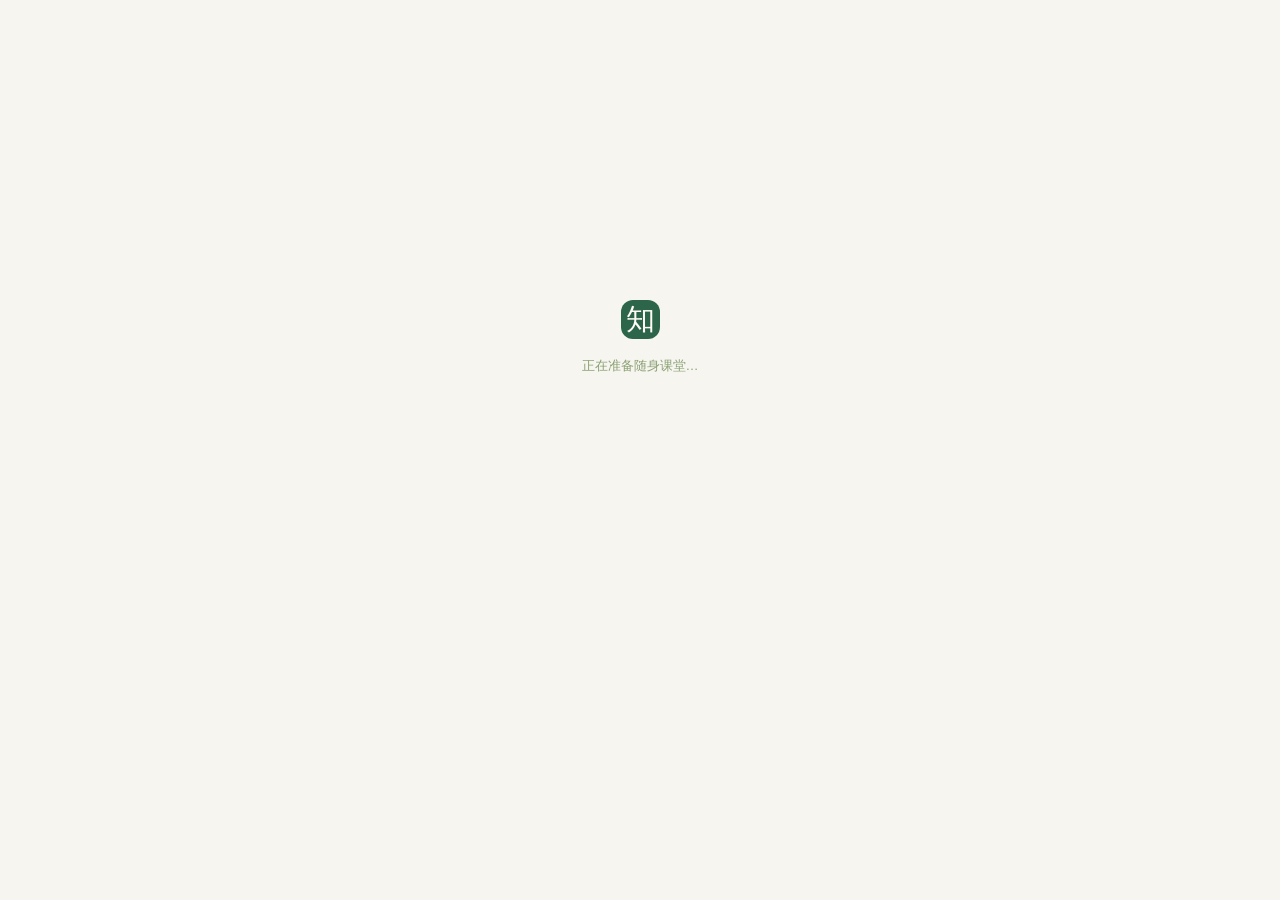
==== web/mobile/index.html @ a14b66e3 "Build portable multi-subject learning loop and offline mobile app" ====
<!doctype html>
<html lang="zh-CN">
<head>
  <meta charset="utf-8">
  <meta name="viewport" content="width=device-width,initial-scale=1,viewport-fit=cover">
  <meta name="theme-color" content="#2d654b">
  <meta name="apple-mobile-web-app-capable" content="yes">
  <meta name="apple-mobile-web-app-status-bar-style" content="default">
  <meta name="description" content="知行：在手机上看懂、动手、应用，再通过主动回忆巩固知识。">
  <link rel="manifest" href="./manifest.webmanifest">
  <link rel="icon" href="./icons/icon.svg" type="image/svg+xml">
  <link rel="apple-touch-icon" href="./icons/icon-192.png">
  <link rel="stylesheet" href="./style.css">
  <link rel="stylesheet" href="./lesson-visuals.css">
  <script src="./learner.js" defer></script>
  <script src="./calendar.js" defer></script>
  <script src="./lesson-visuals.js" defer></script>
  <script src="./app.js" defer></script>
  <title>知行 · 随身学习</title>
</head>
<body>
  <div id="app" aria-busy="true"><main class="boot"><div class="brand-mark">知</div><p>正在准备随身课堂…</p></main></div>
  <div id="toast" role="status" aria-live="polite"></div>
  <noscript>请启用 JavaScript 以使用本机学习记录和复习功能。</noscript>
</body>
</html>
---- web/mobile/style.css ----
@charset "UTF-8";
:root{font-family:-apple-system,BlinkMacSystemFont,"Segoe UI","PingFang SC","Hiragino Sans GB","Microsoft YaHei",sans-serif;color:#2c3c32;background:#f6f5ef;--green:#2d654b;--line:#e0e6d7;--paper:#fffef9;--ink:#2c3c32;--muted:#829178;font-synthesis:none;color-scheme:light}*{box-sizing:border-box}body{margin:0;min-width:300px}button,input,select,textarea{font:inherit}button{cursor:pointer;border:0}a{color:#527b47;text-underline-offset:3px}button,a,input,select,textarea,summary{-webkit-tap-highlight-color:transparent;touch-action:manipulation}button:focus-visible,a:focus-visible,input:focus-visible,select:focus-visible,textarea:focus-visible,summary:focus-visible{outline:3px solid #98b78a;outline-offset:3px}button:disabled{opacity:.45;cursor:not-allowed}h1,h2,h3,h4,p,figure{margin:0}button,a{transition:background .15s}input,select,textarea{max-width:100%}.app-header{max-width:1060px;margin:auto;padding:23px 26px 18px;display:flex;justify-content:space-between;align-items:center;gap:12px}.brand{display:flex;align-items:center;gap:10px;background:transparent;padding:0;text-align:left;color:#2f5540}.brand-mark{height:39px;width:39px;display:grid;place-items:center;border-radius:12px;background:#2d654b;color:#fffef7;font-size:29px;line-height:1;font-weight:300}.brand strong{display:block;font-size:20px;letter-spacing:2px;font-weight:650}.brand small{display:block;font-size:9px;color:#8b9b7c;letter-spacing:1px;margin-top:3px}.connection-pill{padding:6px 9px;border:1px solid #e0e8d5;border-radius:20px;background:#eef3e5;color:#899d73;font-size:9px;white-space:nowrap}.main{max-width:1000px;margin:0 auto;padding:13px 26px 112px;min-height:65vh;min-width:0}.course-main{max-width:1100px}.page-heading{margin:14px 0 24px}.eyebrow{font-size:10px;letter-spacing:1px;color:#8a9c75;margin-bottom:10px}.page-heading h1{font-size:28px;line-height:1.45;font-weight:580;max-width:670px}.page-heading p{font-size:12px;line-height:1.9;color:#8a987b;margin-top:10px}.panel{background:var(--paper);border:1px solid var(--line);border-radius:15px;padding:23px;margin:17px 0;min-width:0}.panel>h2{font-size:18px;line-height:1.65;font-weight:550;margin-bottom:14px}.panel>h3{font-size:15px;line-height:1.7;margin:23px 0 12px;font-weight:550}.button{display:inline-flex;gap:7px;justify-content:center;align-items:center;min-height:40px;padding:10px 15px;background:#e9efdf;color:#526f46;border-radius:9px;font-size:12px;font-weight:550;line-height:1.6;text-decoration:none;max-width:100%}.button.primary{background:#2d654b;color:#fffef8}.button.outline{border:1px solid #d4e0c9;background:transparent;color:#658452}.button.ghost{background:transparent;color:#7d906c;padding:8px 1px}.button.small{font-size:11px;min-height:32px;padding:6px 10px}.action-row{display:flex;flex-wrap:wrap;gap:10px;margin-top:17px}.bottom-nav{position:fixed;left:50%;bottom:0;transform:translateX(-50%);width:100%;max-width:650px;display:grid;grid-template-columns:repeat(4,1fr);padding:8px 10px max(10px,env(safe-area-inset-bottom));border:1px solid #dde5d2;border-bottom:0;background:#f0f4e9ed;backdrop-filter:blur(18px);z-index:20;border-radius:19px 19px 0 0}.bottom-nav button{display:flex;flex-direction:column;align-items:center;gap:4px;background:transparent;color:#8a9a7b;font-size:10px;line-height:1.7;position:relative;border-radius:10px;padding:6px}.bottom-nav button.active{background:#dfead4;color:#416d3b}.nav-glyph{font-size:22px;line-height:1.1;height:24px}.bottom-nav b{position:absolute;right:24%;top:0;background:#477647;color:#fff;padding:0 5px;border-radius:12px;font-size:8px;min-width:15px}.today-stats{display:grid;grid-template-columns:repeat(3,1fr);gap:10px;margin-bottom:20px}.today-stats>div{padding:16px;border:1px solid #e0e7d7;border-radius:12px;background:#fbfcf6}.today-stats span{display:block;color:#8d9b7d;font-size:10px}.today-stats strong{display:block;font-size:28px;font-weight:500;margin-top:8px;color:#577b48}.today-stats small{font-size:9px;margin-left:6px;color:#96a287;font-weight:400}.daily-callout{padding:24px;background:#f1eedc;border:1px solid #e7dfc5;border-radius:15px;margin:18px 0}.daily-callout h2{font-size:21px;font-weight:550;color:#7c7951}.daily-callout p{font-size:12px;line-height:1.9;color:#9c9676;margin:10px 0 17px}.course-hero{padding:28px;background:radial-gradient(ellipse at 100% 0,#dcebd0 0%,#eaf2e0 65%);border:1px solid #d9e5cd;border-radius:17px;margin:18px 0}.subject-label{font-size:10px;line-height:1.7;color:#80996c}.course-hero h2{font-size:25px;line-height:1.55;font-weight:550;margin-top:11px;max-width:720px}.course-hero p{font-size:13px;color:#7c906b;line-height:1.95;margin-top:12px;max-width:650px}.learning-path{display:flex;gap:8px;margin:19px 0}.learning-path span{padding:6px 12px;background:#f7fbf0a8;border:1px solid #dce7cd;color:#93a57f;border-radius:6px;font-size:10px}.learning-path span.done{background:#d6e7c6;color:#557845}.steps{font-size:12px;line-height:2.1;color:#6f825f;padding-left:21px;margin:13px 0}.steps li{padding-left:4px;margin:8px 0;white-space:pre-wrap;overflow-wrap:anywhere}.helper{font-size:10px;color:#8f9e7f;line-height:1.95;margin:12px 0}.prose{font-size:13px;line-height:2;color:#6e825e;white-space:pre-wrap;overflow-wrap:anywhere}.subject-filters{display:flex;flex-wrap:wrap;gap:8px;margin-bottom:13px}.button.chip{border:1px solid #dce5d0;border-radius:25px;min-height:34px;background:transparent;color:#849674;padding:7px 12px;font-size:11px}.button.chip.active{background:#dcebd2;border-color:#afc69c;color:#4e773f}.search{width:100%;border:1px solid #dbe5ce;background:#fffef8;padding:13px 15px;border-radius:10px;color:#577548;font-size:13px;margin-bottom:19px}.course-grid{display:grid;grid-template-columns:repeat(2,minmax(0,1fr));gap:17px}.course-card{border:1px solid #dee6d3;border-radius:15px;background:#fffef9;overflow:hidden;min-width:0}.course-card .lesson-figure img{aspect-ratio:16/8.5;object-fit:cover}.course-placeholder{height:170px;display:grid;place-items:center;background:radial-gradient(ellipse,#dfedd5,#f2f6ea);color:#8faa79;font-size:75px;font-weight:300}.course-card-copy{padding:19px}.course-card-meta{display:flex;justify-content:space-between;gap:10px;font-size:9px;color:#92a37f}.course-card h2{font-size:18px;line-height:1.7;font-weight:550;margin-top:10px}.course-card p{font-size:11px;line-height:1.9;color:#879a76;margin:9px 0;display:-webkit-box;-webkit-line-clamp:3;-webkit-box-orient:vertical;overflow:hidden}.course-card-bottom{display:flex;justify-content:space-between;gap:12px;align-items:center;margin-top:17px}.course-card-bottom>span{font-size:9px;color:#9caa8b}.course-topline{display:flex;justify-content:space-between;align-items:center;margin-bottom:9px}.course-title{display:flex;justify-content:space-between;align-items:center;gap:14px;margin-bottom:17px}.course-title h1{font-size:20px;line-height:1.6;font-weight:550;min-width:0}.course-title .button,.course-title .tag{flex-shrink:0}.tag{display:inline-flex;font-size:9px;line-height:1.5;color:#91a47d;background:#edf4e4;border:1px solid #dce8cf;padding:5px 8px;border-radius:5px}.lesson-nav{display:flex;overflow:auto;gap:6px;padding:6px;border-radius:11px;background:#eaf0df;margin-bottom:17px}.lesson-tab{background:transparent;color:#8a9d78;padding:11px 14px;font-size:12px;white-space:nowrap;border-radius:7px;line-height:1.6}.lesson-tab.active{background:#fffefa;color:#4c7640}.lesson-content{min-width:0}.lesson-content h2{font-size:22px;line-height:1.6;font-weight:550}.lesson-content h3{font-size:16px;line-height:1.7;font-weight:550;margin:22px 0 10px}.lesson-content h4{font-size:12px;line-height:1.7;font-weight:550;margin:0 0 9px}.lesson-content .idea{margin:17px 0;padding-top:13px;border-top:1px solid #e4eada}.idea h3{font-size:13px;margin:0 0 8px}.idea p{font-size:12px;line-height:1.95;color:#819373;white-space:pre-wrap;overflow-wrap:anywhere}.acceptance{background:#f4f7ed;border:1px solid #e0e8d5;border-radius:10px;padding:17px;margin:20px 0;color:#71865e}.acceptance ul{margin:0;padding-left:17px;font-size:12px;line-height:1.95}.acceptance li{margin:7px 0}.field-label{display:block;margin-top:22px;font-size:13px;color:#587d46;font-weight:550}.textarea{width:100%;min-height:155px;resize:vertical;background:#fffef8;border:1px solid #d7e3c9;border-radius:10px;padding:13px;font-size:13px;line-height:1.9;color:#557948;display:block;margin:12px 0}.textarea::placeholder,.search::placeholder{color:#a4b196}.evidence-form .button{margin-top:3px}.saved-record{border-bottom:1px solid #e4eadc;padding:11px 0}.saved-record time{font-size:9px;color:#9aa88a}.saved-record p{font-size:12px;color:#748b62;line-height:1.95;white-space:pre-wrap;overflow-wrap:anywhere;margin-top:5px}.question-item{padding:15px 0;border-top:1px solid #e2e8d8}.question-item>p{font-size:13px;color:#627f52;line-height:1.9}.code-wrap{background:#263c32;border-radius:10px;padding:17px;overflow:auto;margin:15px 0;color:#e4d5b9}.code-wrap pre{font:11px/1.9 ui-monospace,monospace;margin:0;white-space:pre}.code-label{font-size:10px;color:#94ab83;margin-bottom:10px}.lesson-pager{display:flex;justify-content:space-between;align-items:center;gap:8px;border-top:1px solid #e2e9d6;margin-top:24px;padding-top:17px}.lesson-pager>span{font-size:10px;color:#97a687}.review-meta{display:flex;justify-content:space-between;gap:10px;align-items:start}.review-question{margin-top:20px!important;font-size:21px!important;line-height:1.85!important}.answer-box{padding:20px;background:#edf4e3;border:1px solid #dce8cf;border-radius:12px;margin:22px 0}.answer-box h3{font-size:11px;font-weight:500;color:#8da779;margin-bottom:10px}.answer-box p{font-size:13px;line-height:2;color:#607f50;white-space:pre-wrap;overflow-wrap:anywhere}.rating-grid{display:grid;grid-template-columns:repeat(4,minmax(0,1fr));gap:8px;margin-top:18px}.rating{padding:14px 8px;background:#eef4e5;border:1px solid #dbe7ce;border-radius:10px;color:#618050;font-size:12px;line-height:1.7}.rating small{display:block;font-size:9px;color:#95a786;margin-top:4px}.rating.again{background:#f9f0e5;border-color:#eadcc6;color:#987853}.queue-item{display:flex;justify-content:space-between;align-items:center;gap:15px;padding:13px 0;border-bottom:1px solid #e2e9d8}.queue-item>span{font-size:12px;line-height:1.8;color:#829673}.queue-item .button{flex-shrink:0}.settings-fields{display:grid;grid-template-columns:1fr 1fr;gap:15px;margin:18px 0}.settings-fields label{font-size:12px;color:#80966e}.settings-fields input{display:block;width:100%;margin-top:9px;border:1px solid #d8e5cb;background:#fbfdf7;color:#5b7b4d;padding:11px 12px;border-radius:9px}.file-import{display:block;font-size:12px;color:#7f966d;margin-top:23px}.file-import input{display:block;width:100%;font-size:11px;color:#8b9e7a;margin-top:11px}.file-import input::file-selector-button{border:1px solid #d8e4cb;border-radius:7px;padding:9px;background:#eef4e5;color:#6d895b;margin-right:10px}.import-confirm{border-color:#b7d19f;background:#edf6e3}.privacy-note{text-align:center;font-size:10px;color:#a2ae94;line-height:1.9;margin:26px 0 5px}.empty{padding:42px 22px;text-align:center;border:1px dashed #d6e1ca;background:#f9fbf3;border-radius:14px;width:100%;grid-column:1/-1}.empty-sign{font-size:60px;color:#aac298;font-weight:300}.empty h2{font-size:18px;line-height:1.7;color:#6d8a5e;font-weight:550;margin-top:13px}.empty p{font-size:12px;line-height:1.9;color:#91a280;margin:10px auto 18px;max-width:480px}.warning{padding:13px 15px;font-size:11px;line-height:1.9;background:#faf0df;color:#987849;border:1px solid #ead8b6;border-radius:9px;margin:12px 0}.boot{height:75vh;display:flex;flex-direction:column;align-items:center;justify-content:center;gap:18px;font-size:13px;color:#8aa174}#toast{position:fixed;bottom:calc(92px + env(safe-area-inset-bottom));left:50%;transform:translate(-50%,10px);background:#35563d;color:#fbfdf7;font-size:12px;line-height:1.8;padding:12px 18px;border-radius:10px;max-width:calc(100vw - 32px);width:max-content;z-index:100;opacity:0;pointer-events:none;transition:opacity .15s,transform .15s}#toast.visible{opacity:1;transform:translate(-50%,0)}#toast.error{background:#826344}.text-link{font-size:11px;color:#88a074;background:transparent;text-underline-offset:3px}
@media(min-width:900px){.main:not(.course-main)>div>.course-hero{padding:34px}.today-stats>div{padding:21px}.page-heading h1{font-size:32px}.course-main .learn-page{max-width:100%}.course-main .lesson-video{max-height:430px}.course-main .lesson-content.panel{padding:27px}}
@media(max-width:580px){.app-header{padding:18px 18px 12px}.brand-mark{width:34px;height:34px;font-size:25px;border-radius:10px}.brand strong{font-size:18px}.brand small{font-size:8px}.main{padding:10px 17px 115px}.page-heading{margin:10px 0 21px}.page-heading h1{font-size:26px}.page-heading p{font-size:11px}.panel{padding:19px 16px;border-radius:13px}.today-stats{gap:8px}.today-stats>div{padding:13px 11px}.today-stats span{font-size:9px}.today-stats strong{font-size:25px}.course-hero{padding:23px 20px}.course-hero h2{font-size:22px}.course-hero p{font-size:12px}.daily-callout{padding:20px}.daily-callout h2{font-size:19px}.course-grid{grid-template-columns:1fr;gap:15px}.course-card h2{font-size:19px}.course-card-copy{padding:18px}.course-title{align-items:flex-start;gap:10px}.course-title h1{font-size:17px}.course-title .button{font-size:10px;padding:6px 9px}.lesson-nav{padding:5px;gap:3px}.lesson-tab{padding:9px 10px;font-size:11px}.lesson-content.panel{padding:17px 12px}.lesson-content h2{font-size:20px}.lesson-content h3{font-size:15px}.steps{font-size:12px;line-height:2}.lesson-pager .button{font-size:11px;padding:8px}.lesson-pager>span{font-size:9px}.review-question{font-size:19px!important}.rating-grid{grid-template-columns:repeat(2,1fr)}.answer-box{padding:17px}.bottom-nav{border-radius:0;max-width:none}.bottom-nav button{padding:5px}.connection-pill{font-size:8px;padding:6px 8px}}
@media(prefers-reduced-motion:reduce){*{animation:none!important;transition:none!important;scroll-behavior:auto!important}}
.update-banner{max-width:948px;margin:0 auto 7px;padding:11px 15px;border:1px solid #d6e4c8;background:#eaf3df;border-radius:10px;display:flex;justify-content:space-between;align-items:center;gap:12px;font-size:11px;line-height:1.8;color:#6e895b}.update-banner .button{flex-shrink:0}@media(max-width:580px){.update-banner{margin:0 17px 5px;font-size:10px;padding:10px 12px}.update-banner .button{font-size:10px}}
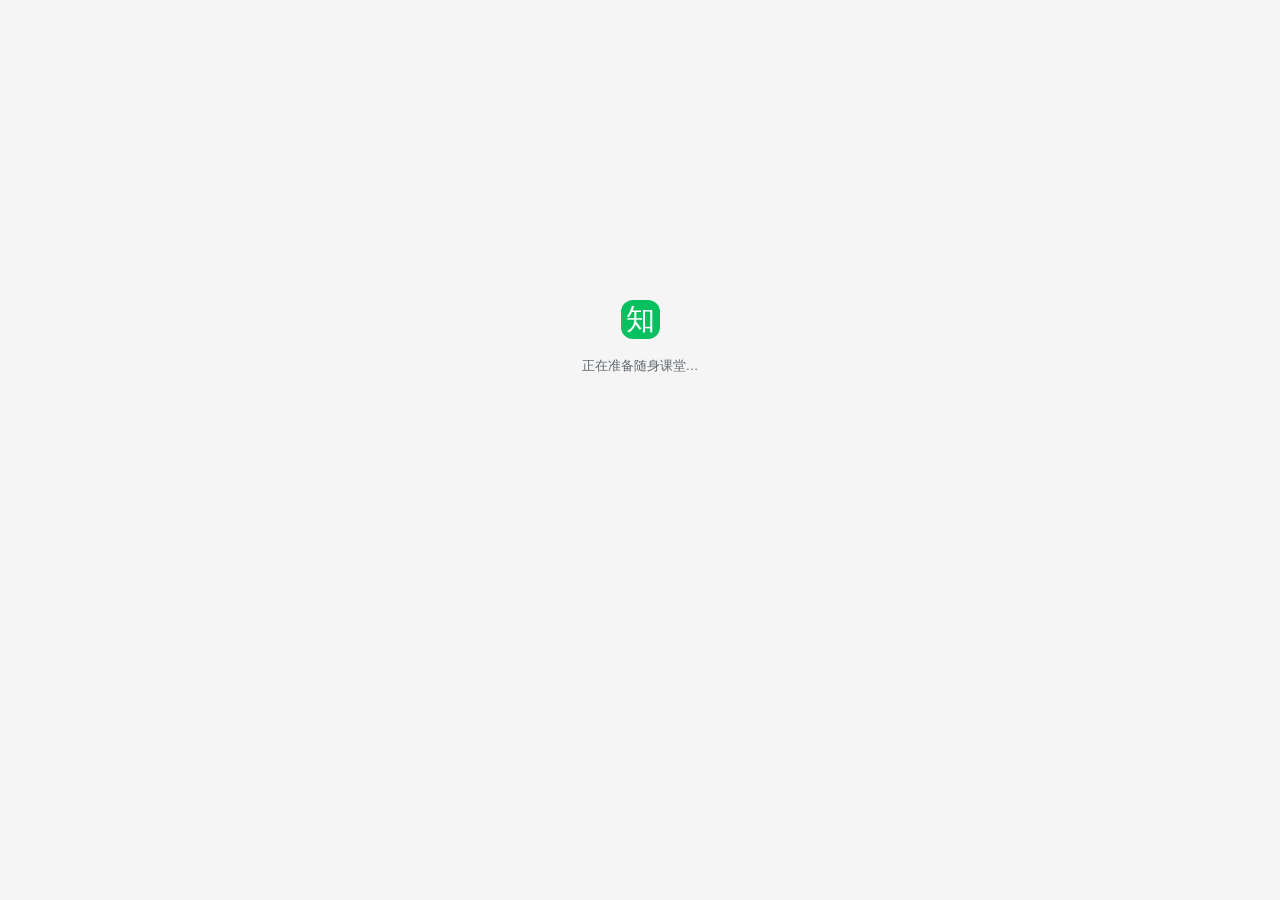
==== commit 0c6ad9e5: "style: adopt WeChat green across learning surfaces" ====
--- a/web/mobile/index.html
+++ b/web/mobile/index.html
@@ -3,7 +3,7 @@
 <head>
   <meta charset="utf-8">
   <meta name="viewport" content="width=device-width,initial-scale=1,viewport-fit=cover">
-  <meta name="theme-color" content="#2d654b">
+  <meta name="theme-color" content="#07c160">
   <meta name="apple-mobile-web-app-capable" content="yes">
   <meta name="apple-mobile-web-app-status-bar-style" content="default">
   <meta name="description" content="知行：在手机上看懂、动手、应用，再通过主动回忆巩固知识。">
--- a/web/mobile/style.css
+++ b/web/mobile/style.css
@@ -1,6 +1,6 @@
 @charset "UTF-8";
-:root{font-family:-apple-system,BlinkMacSystemFont,"Segoe UI","PingFang SC","Hiragino Sans GB","Microsoft YaHei",sans-serif;color:#2c3c32;background:#f6f5ef;--green:#2d654b;--line:#e0e6d7;--paper:#fffef9;--ink:#2c3c32;--muted:#829178;font-synthesis:none;color-scheme:light}*{box-sizing:border-box}body{margin:0;min-width:300px}button,input,select,textarea{font:inherit}button{cursor:pointer;border:0}a{color:#527b47;text-underline-offset:3px}button,a,input,select,textarea,summary{-webkit-tap-highlight-color:transparent;touch-action:manipulation}button:focus-visible,a:focus-visible,input:focus-visible,select:focus-visible,textarea:focus-visible,summary:focus-visible{outline:3px solid #98b78a;outline-offset:3px}button:disabled{opacity:.45;cursor:not-allowed}h1,h2,h3,h4,p,figure{margin:0}button,a{transition:background .15s}input,select,textarea{max-width:100%}.app-header{max-width:1060px;margin:auto;padding:23px 26px 18px;display:flex;justify-content:space-between;align-items:center;gap:12px}.brand{display:flex;align-items:center;gap:10px;background:transparent;padding:0;text-align:left;color:#2f5540}.brand-mark{height:39px;width:39px;display:grid;place-items:center;border-radius:12px;background:#2d654b;color:#fffef7;font-size:29px;line-height:1;font-weight:300}.brand strong{display:block;font-size:20px;letter-spacing:2px;font-weight:650}.brand small{display:block;font-size:9px;color:#8b9b7c;letter-spacing:1px;margin-top:3px}.connection-pill{padding:6px 9px;border:1px solid #e0e8d5;border-radius:20px;background:#eef3e5;color:#899d73;font-size:9px;white-space:nowrap}.main{max-width:1000px;margin:0 auto;padding:13px 26px 112px;min-height:65vh;min-width:0}.course-main{max-width:1100px}.page-heading{margin:14px 0 24px}.eyebrow{font-size:10px;letter-spacing:1px;color:#8a9c75;margin-bottom:10px}.page-heading h1{font-size:28px;line-height:1.45;font-weight:580;max-width:670px}.page-heading p{font-size:12px;line-height:1.9;color:#8a987b;margin-top:10px}.panel{background:var(--paper);border:1px solid var(--line);border-radius:15px;padding:23px;margin:17px 0;min-width:0}.panel>h2{font-size:18px;line-height:1.65;font-weight:550;margin-bottom:14px}.panel>h3{font-size:15px;line-height:1.7;margin:23px 0 12px;font-weight:550}.button{display:inline-flex;gap:7px;justify-content:center;align-items:center;min-height:40px;padding:10px 15px;background:#e9efdf;color:#526f46;border-radius:9px;font-size:12px;font-weight:550;line-height:1.6;text-decoration:none;max-width:100%}.button.primary{background:#2d654b;color:#fffef8}.button.outline{border:1px solid #d4e0c9;background:transparent;color:#658452}.button.ghost{background:transparent;color:#7d906c;padding:8px 1px}.button.small{font-size:11px;min-height:32px;padding:6px 10px}.action-row{display:flex;flex-wrap:wrap;gap:10px;margin-top:17px}.bottom-nav{position:fixed;left:50%;bottom:0;transform:translateX(-50%);width:100%;max-width:650px;display:grid;grid-template-columns:repeat(4,1fr);padding:8px 10px max(10px,env(safe-area-inset-bottom));border:1px solid #dde5d2;border-bottom:0;background:#f0f4e9ed;backdrop-filter:blur(18px);z-index:20;border-radius:19px 19px 0 0}.bottom-nav button{display:flex;flex-direction:column;align-items:center;gap:4px;background:transparent;color:#8a9a7b;font-size:10px;line-height:1.7;position:relative;border-radius:10px;padding:6px}.bottom-nav button.active{background:#dfead4;color:#416d3b}.nav-glyph{font-size:22px;line-height:1.1;height:24px}.bottom-nav b{position:absolute;right:24%;top:0;background:#477647;color:#fff;padding:0 5px;border-radius:12px;font-size:8px;min-width:15px}.today-stats{display:grid;grid-template-columns:repeat(3,1fr);gap:10px;margin-bottom:20px}.today-stats>div{padding:16px;border:1px solid #e0e7d7;border-radius:12px;background:#fbfcf6}.today-stats span{display:block;color:#8d9b7d;font-size:10px}.today-stats strong{display:block;font-size:28px;font-weight:500;margin-top:8px;color:#577b48}.today-stats small{font-size:9px;margin-left:6px;color:#96a287;font-weight:400}.daily-callout{padding:24px;background:#f1eedc;border:1px solid #e7dfc5;border-radius:15px;margin:18px 0}.daily-callout h2{font-size:21px;font-weight:550;color:#7c7951}.daily-callout p{font-size:12px;line-height:1.9;color:#9c9676;margin:10px 0 17px}.course-hero{padding:28px;background:radial-gradient(ellipse at 100% 0,#dcebd0 0%,#eaf2e0 65%);border:1px solid #d9e5cd;border-radius:17px;margin:18px 0}.subject-label{font-size:10px;line-height:1.7;color:#80996c}.course-hero h2{font-size:25px;line-height:1.55;font-weight:550;margin-top:11px;max-width:720px}.course-hero p{font-size:13px;color:#7c906b;line-height:1.95;margin-top:12px;max-width:650px}.learning-path{display:flex;gap:8px;margin:19px 0}.learning-path span{padding:6px 12px;background:#f7fbf0a8;border:1px solid #dce7cd;color:#93a57f;border-radius:6px;font-size:10px}.learning-path span.done{background:#d6e7c6;color:#557845}.steps{font-size:12px;line-height:2.1;color:#6f825f;padding-left:21px;margin:13px 0}.steps li{padding-left:4px;margin:8px 0;white-space:pre-wrap;overflow-wrap:anywhere}.helper{font-size:10px;color:#8f9e7f;line-height:1.95;margin:12px 0}.prose{font-size:13px;line-height:2;color:#6e825e;white-space:pre-wrap;overflow-wrap:anywhere}.subject-filters{display:flex;flex-wrap:wrap;gap:8px;margin-bottom:13px}.button.chip{border:1px solid #dce5d0;border-radius:25px;min-height:34px;background:transparent;color:#849674;padding:7px 12px;font-size:11px}.button.chip.active{background:#dcebd2;border-color:#afc69c;color:#4e773f}.search{width:100%;border:1px solid #dbe5ce;background:#fffef8;padding:13px 15px;border-radius:10px;color:#577548;font-size:13px;margin-bottom:19px}.course-grid{display:grid;grid-template-columns:repeat(2,minmax(0,1fr));gap:17px}.course-card{border:1px solid #dee6d3;border-radius:15px;background:#fffef9;overflow:hidden;min-width:0}.course-card .lesson-figure img{aspect-ratio:16/8.5;object-fit:cover}.course-placeholder{height:170px;display:grid;place-items:center;background:radial-gradient(ellipse,#dfedd5,#f2f6ea);color:#8faa79;font-size:75px;font-weight:300}.course-card-copy{padding:19px}.course-card-meta{display:flex;justify-content:space-between;gap:10px;font-size:9px;color:#92a37f}.course-card h2{font-size:18px;line-height:1.7;font-weight:550;margin-top:10px}.course-card p{font-size:11px;line-height:1.9;color:#879a76;margin:9px 0;display:-webkit-box;-webkit-line-clamp:3;-webkit-box-orient:vertical;overflow:hidden}.course-card-bottom{display:flex;justify-content:space-between;gap:12px;align-items:center;margin-top:17px}.course-card-bottom>span{font-size:9px;color:#9caa8b}.course-topline{display:flex;justify-content:space-between;align-items:center;margin-bottom:9px}.course-title{display:flex;justify-content:space-between;align-items:center;gap:14px;margin-bottom:17px}.course-title h1{font-size:20px;line-height:1.6;font-weight:550;min-width:0}.course-title .button,.course-title .tag{flex-shrink:0}.tag{display:inline-flex;font-size:9px;line-height:1.5;color:#91a47d;background:#edf4e4;border:1px solid #dce8cf;padding:5px 8px;border-radius:5px}.lesson-nav{display:flex;overflow:auto;gap:6px;padding:6px;border-radius:11px;background:#eaf0df;margin-bottom:17px}.lesson-tab{background:transparent;color:#8a9d78;padding:11px 14px;font-size:12px;white-space:nowrap;border-radius:7px;line-height:1.6}.lesson-tab.active{background:#fffefa;color:#4c7640}.lesson-content{min-width:0}.lesson-content h2{font-size:22px;line-height:1.6;font-weight:550}.lesson-content h3{font-size:16px;line-height:1.7;font-weight:550;margin:22px 0 10px}.lesson-content h4{font-size:12px;line-height:1.7;font-weight:550;margin:0 0 9px}.lesson-content .idea{margin:17px 0;padding-top:13px;border-top:1px solid #e4eada}.idea h3{font-size:13px;margin:0 0 8px}.idea p{font-size:12px;line-height:1.95;color:#819373;white-space:pre-wrap;overflow-wrap:anywhere}.acceptance{background:#f4f7ed;border:1px solid #e0e8d5;border-radius:10px;padding:17px;margin:20px 0;color:#71865e}.acceptance ul{margin:0;padding-left:17px;font-size:12px;line-height:1.95}.acceptance li{margin:7px 0}.field-label{display:block;margin-top:22px;font-size:13px;color:#587d46;font-weight:550}.textarea{width:100%;min-height:155px;resize:vertical;background:#fffef8;border:1px solid #d7e3c9;border-radius:10px;padding:13px;font-size:13px;line-height:1.9;color:#557948;display:block;margin:12px 0}.textarea::placeholder,.search::placeholder{color:#a4b196}.evidence-form .button{margin-top:3px}.saved-record{border-bottom:1px solid #e4eadc;padding:11px 0}.saved-record time{font-size:9px;color:#9aa88a}.saved-record p{font-size:12px;color:#748b62;line-height:1.95;white-space:pre-wrap;overflow-wrap:anywhere;margin-top:5px}.question-item{padding:15px 0;border-top:1px solid #e2e8d8}.question-item>p{font-size:13px;color:#627f52;line-height:1.9}.code-wrap{background:#263c32;border-radius:10px;padding:17px;overflow:auto;margin:15px 0;color:#e4d5b9}.code-wrap pre{font:11px/1.9 ui-monospace,monospace;margin:0;white-space:pre}.code-label{font-size:10px;color:#94ab83;margin-bottom:10px}.lesson-pager{display:flex;justify-content:space-between;align-items:center;gap:8px;border-top:1px solid #e2e9d6;margin-top:24px;padding-top:17px}.lesson-pager>span{font-size:10px;color:#97a687}.review-meta{display:flex;justify-content:space-between;gap:10px;align-items:start}.review-question{margin-top:20px!important;font-size:21px!important;line-height:1.85!important}.answer-box{padding:20px;background:#edf4e3;border:1px solid #dce8cf;border-radius:12px;margin:22px 0}.answer-box h3{font-size:11px;font-weight:500;color:#8da779;margin-bottom:10px}.answer-box p{font-size:13px;line-height:2;color:#607f50;white-space:pre-wrap;overflow-wrap:anywhere}.rating-grid{display:grid;grid-template-columns:repeat(4,minmax(0,1fr));gap:8px;margin-top:18px}.rating{padding:14px 8px;background:#eef4e5;border:1px solid #dbe7ce;border-radius:10px;color:#618050;font-size:12px;line-height:1.7}.rating small{display:block;font-size:9px;color:#95a786;margin-top:4px}.rating.again{background:#f9f0e5;border-color:#eadcc6;color:#987853}.queue-item{display:flex;justify-content:space-between;align-items:center;gap:15px;padding:13px 0;border-bottom:1px solid #e2e9d8}.queue-item>span{font-size:12px;line-height:1.8;color:#829673}.queue-item .button{flex-shrink:0}.settings-fields{display:grid;grid-template-columns:1fr 1fr;gap:15px;margin:18px 0}.settings-fields label{font-size:12px;color:#80966e}.settings-fields input{display:block;width:100%;margin-top:9px;border:1px solid #d8e5cb;background:#fbfdf7;color:#5b7b4d;padding:11px 12px;border-radius:9px}.file-import{display:block;font-size:12px;color:#7f966d;margin-top:23px}.file-import input{display:block;width:100%;font-size:11px;color:#8b9e7a;margin-top:11px}.file-import input::file-selector-button{border:1px solid #d8e4cb;border-radius:7px;padding:9px;background:#eef4e5;color:#6d895b;margin-right:10px}.import-confirm{border-color:#b7d19f;background:#edf6e3}.privacy-note{text-align:center;font-size:10px;color:#a2ae94;line-height:1.9;margin:26px 0 5px}.empty{padding:42px 22px;text-align:center;border:1px dashed #d6e1ca;background:#f9fbf3;border-radius:14px;width:100%;grid-column:1/-1}.empty-sign{font-size:60px;color:#aac298;font-weight:300}.empty h2{font-size:18px;line-height:1.7;color:#6d8a5e;font-weight:550;margin-top:13px}.empty p{font-size:12px;line-height:1.9;color:#91a280;margin:10px auto 18px;max-width:480px}.warning{padding:13px 15px;font-size:11px;line-height:1.9;background:#faf0df;color:#987849;border:1px solid #ead8b6;border-radius:9px;margin:12px 0}.boot{height:75vh;display:flex;flex-direction:column;align-items:center;justify-content:center;gap:18px;font-size:13px;color:#8aa174}#toast{position:fixed;bottom:calc(92px + env(safe-area-inset-bottom));left:50%;transform:translate(-50%,10px);background:#35563d;color:#fbfdf7;font-size:12px;line-height:1.8;padding:12px 18px;border-radius:10px;max-width:calc(100vw - 32px);width:max-content;z-index:100;opacity:0;pointer-events:none;transition:opacity .15s,transform .15s}#toast.visible{opacity:1;transform:translate(-50%,0)}#toast.error{background:#826344}.text-link{font-size:11px;color:#88a074;background:transparent;text-underline-offset:3px}
-@media(min-width:900px){.main:not(.course-main)>div>.course-hero{padding:34px}.today-stats>div{padding:21px}.page-heading h1{font-size:32px}.course-main .learn-page{max-width:100%}.course-main .lesson-video{max-height:430px}.course-main .lesson-content.panel{padding:27px}}
-@media(max-width:580px){.app-header{padding:18px 18px 12px}.brand-mark{width:34px;height:34px;font-size:25px;border-radius:10px}.brand strong{font-size:18px}.brand small{font-size:8px}.main{padding:10px 17px 115px}.page-heading{margin:10px 0 21px}.page-heading h1{font-size:26px}.page-heading p{font-size:11px}.panel{padding:19px 16px;border-radius:13px}.today-stats{gap:8px}.today-stats>div{padding:13px 11px}.today-stats span{font-size:9px}.today-stats strong{font-size:25px}.course-hero{padding:23px 20px}.course-hero h2{font-size:22px}.course-hero p{font-size:12px}.daily-callout{padding:20px}.daily-callout h2{font-size:19px}.course-grid{grid-template-columns:1fr;gap:15px}.course-card h2{font-size:19px}.course-card-copy{padding:18px}.course-title{align-items:flex-start;gap:10px}.course-title h1{font-size:17px}.course-title .button{font-size:10px;padding:6px 9px}.lesson-nav{padding:5px;gap:3px}.lesson-tab{padding:9px 10px;font-size:11px}.lesson-content.panel{padding:17px 12px}.lesson-content h2{font-size:20px}.lesson-content h3{font-size:15px}.steps{font-size:12px;line-height:2}.lesson-pager .button{font-size:11px;padding:8px}.lesson-pager>span{font-size:9px}.review-question{font-size:19px!important}.rating-grid{grid-template-columns:repeat(2,1fr)}.answer-box{padding:17px}.bottom-nav{border-radius:0;max-width:none}.bottom-nav button{padding:5px}.connection-pill{font-size:8px;padding:6px 8px}}
+:root{font-family:-apple-system,BlinkMacSystemFont,"Segoe UI","PingFang SC","Hiragino Sans GB","Microsoft YaHei",sans-serif;color:#1f2329;background:#f5f5f5;font-synthesis:none;color-scheme:light;--ink:#1f2329;--muted:#60676f;--subtle:#687078;--green:#007e41;--brand-green:#07c160;--green-soft:#e8f8ee;--line:#e5e7eb;--paper:#ffffff}*{box-sizing:border-box}body{margin:0;min-width:300px}button,input,select,textarea{font:inherit}button{cursor:pointer;border:0}a{color:var(--green);text-underline-offset:3px}button,a,input,select,textarea,summary{-webkit-tap-highlight-color:transparent;touch-action:manipulation}button:focus-visible,a:focus-visible,input:focus-visible,select:focus-visible,textarea:focus-visible,summary:focus-visible{outline:3px solid #07c160;outline-offset:3px}button:disabled{opacity:.45;cursor:not-allowed}h1,h2,h3,h4,p,figure{margin:0}button,a{transition:background .15s;color:var(--green)}input,select,textarea{max-width:100%}.app-header{max-width:1060px;margin:auto;padding:23px 26px 18px;display:flex;justify-content:space-between;align-items:center;gap:12px}.brand{display:flex;align-items:center;gap:10px;background:transparent;padding:0;text-align:left;color:var(--ink)}.brand-mark{height:39px;width:39px;display:grid;place-items:center;border-radius:12px;background:var(--brand-green);color:#ffffff;font-size:29px;line-height:1;font-weight:300}.brand strong{display:block;font-size:20px;letter-spacing:2px;font-weight:650}.brand small{display:block;font-size:9px;color:#60676f;letter-spacing:1px;margin-top:3px}.connection-pill{padding:6px 9px;border:1px solid #e5e7eb;border-radius:20px;background:#f5f5f5;color:#60676f;font-size:9px;white-space:nowrap}.main{max-width:1000px;margin:0 auto;padding:13px 26px 112px;min-height:65vh;min-width:0}.course-main{max-width:1100px}.page-heading{margin:14px 0 24px}.eyebrow{font-size:10px;letter-spacing:1px;color:#60676f;margin-bottom:10px}.page-heading h1{font-size:28px;line-height:1.45;font-weight:580;max-width:670px}.page-heading p{font-size:12px;line-height:1.9;color:#60676f;margin-top:10px}.panel{background:var(--paper);border:1px solid var(--line);border-radius:15px;padding:23px;margin:17px 0;min-width:0}.panel>h2{font-size:18px;line-height:1.65;font-weight:550;margin-bottom:14px}.panel>h3{font-size:15px;line-height:1.7;margin:23px 0 12px;font-weight:550}.button{display:inline-flex;gap:7px;justify-content:center;align-items:center;min-height:40px;padding:10px 15px;background:#f5f5f5;color:#60676f;border-radius:9px;font-size:12px;font-weight:550;line-height:1.6;text-decoration:none;max-width:100%}.button.primary{background:var(--green);color:#ffffff}.button.outline{border:1px solid #e5e7eb;background:transparent;color:var(--green)}.button.ghost{background:transparent;color:var(--green);padding:8px 1px}.button.small{font-size:11px;min-height:32px;padding:6px 10px}.action-row{display:flex;flex-wrap:wrap;gap:10px;margin-top:17px}.bottom-nav{position:fixed;left:50%;bottom:0;transform:translateX(-50%);width:100%;max-width:650px;display:grid;grid-template-columns:repeat(4,1fr);padding:8px 10px max(10px,env(safe-area-inset-bottom));border:1px solid #e5e7eb;border-bottom:0;background:#ffffffed;backdrop-filter:blur(18px);z-index:20;border-radius:19px 19px 0 0}.bottom-nav button{display:flex;flex-direction:column;align-items:center;gap:4px;background:transparent;color:#60676f;font-size:10px;line-height:1.7;position:relative;border-radius:10px;padding:6px}.bottom-nav button.active{background:var(--green-soft);color:var(--green)}.nav-glyph{font-size:22px;line-height:1.1;height:24px}.bottom-nav b{position:absolute;right:24%;top:0;background:var(--green);color:#ffffff;padding:0 5px;border-radius:12px;font-size:8px;min-width:15px}.today-stats{display:grid;grid-template-columns:repeat(3,1fr);gap:10px;margin-bottom:20px}.today-stats>div{padding:16px;border:1px solid #e5e7eb;border-radius:12px;background:#ffffff}.today-stats span{display:block;color:#60676f;font-size:10px}.today-stats strong{display:block;font-size:28px;font-weight:500;margin-top:8px;color:var(--ink)}.today-stats small{font-size:9px;margin-left:6px;color:#60676f;font-weight:400}.daily-callout{padding:24px;background:#ffffff;border:1px solid var(--line);border-radius:15px;margin:18px 0}.daily-callout h2{font-size:21px;font-weight:550;color:var(--ink)}.daily-callout p{font-size:12px;line-height:1.9;color:var(--muted);margin:10px 0 17px}.course-hero{padding:28px;background:#ffffff;border:1px solid #e5e7eb;border-radius:17px;margin:18px 0}.subject-label{font-size:10px;line-height:1.7;color:#60676f}.course-hero h2{font-size:25px;line-height:1.55;font-weight:550;margin-top:11px;max-width:720px}.course-hero p{font-size:13px;color:#60676f;line-height:1.95;margin-top:12px;max-width:650px}.learning-path{display:flex;gap:8px;margin:19px 0}.learning-path span{padding:6px 12px;background:#f5f5f5a8;border:1px solid #e5e7eb;color:#60676f;border-radius:6px;font-size:10px}.learning-path span.done{background:var(--green-soft);color:var(--green)}.steps{font-size:12px;line-height:2.1;color:#60676f;padding-left:21px;margin:13px 0}.steps li{padding-left:4px;margin:8px 0;white-space:pre-wrap;overflow-wrap:anywhere}.helper{font-size:10px;color:#60676f;line-height:1.95;margin:12px 0}.prose{font-size:13px;line-height:2;color:#60676f;white-space:pre-wrap;overflow-wrap:anywhere}.subject-filters{display:flex;flex-wrap:wrap;gap:8px;margin-bottom:13px}.button.chip{border:1px solid #e5e7eb;border-radius:25px;min-height:34px;background:transparent;color:#60676f;padding:7px 12px;font-size:11px}.button.chip.active{background:var(--green-soft);border-color:var(--brand-green);color:var(--green)}.search{width:100%;border:1px solid #e5e7eb;background:#ffffff;padding:13px 15px;border-radius:10px;color:#60676f;font-size:13px;margin-bottom:19px}.course-grid{display:grid;grid-template-columns:repeat(2,minmax(0,1fr));gap:17px}.course-card{border:1px solid #e5e7eb;border-radius:15px;background:#ffffff;overflow:hidden;min-width:0}.course-card .lesson-figure img{aspect-ratio:16/8.5;object-fit:cover}.course-placeholder{height:170px;display:grid;place-items:center;background:radial-gradient(ellipse,#f5f5f5,#f5f5f5);color:#60676f;font-size:75px;font-weight:300}.course-card-copy{padding:19px}.course-card-meta{display:flex;justify-content:space-between;gap:10px;font-size:9px;color:#60676f}.course-card h2{font-size:18px;line-height:1.7;font-weight:550;margin-top:10px}.course-card p{font-size:11px;line-height:1.9;color:#60676f;margin:9px 0;display:-webkit-box;-webkit-line-clamp:3;-webkit-box-orient:vertical;overflow:hidden}.course-card-bottom{display:flex;justify-content:space-between;gap:12px;align-items:center;margin-top:17px}.course-card-bottom>span{font-size:9px;color:#687078}.course-topline{display:flex;justify-content:space-between;align-items:center;margin-bottom:9px}.course-title{display:flex;justify-content:space-between;align-items:center;gap:14px;margin-bottom:17px}.course-title h1{font-size:20px;line-height:1.6;font-weight:550;min-width:0}.course-title .button,.course-title .tag{flex-shrink:0}.tag{display:inline-flex;font-size:9px;line-height:1.5;color:#60676f;background:#f5f5f5;border:1px solid #e5e7eb;padding:5px 8px;border-radius:5px}.lesson-nav{display:flex;overflow:auto;gap:6px;padding:6px;border-radius:11px;background:#f5f5f5;margin-bottom:17px}.lesson-tab{background:transparent;color:#60676f;padding:11px 14px;font-size:12px;white-space:nowrap;border-radius:7px;line-height:1.6}.lesson-tab.active{background:#ffffff;color:var(--green)}.lesson-content{min-width:0}.lesson-content h2{font-size:22px;line-height:1.6;font-weight:550}.lesson-content h3{font-size:16px;line-height:1.7;font-weight:550;margin:22px 0 10px}.lesson-content h4{font-size:12px;line-height:1.7;font-weight:550;margin:0 0 9px}.lesson-content .idea{margin:17px 0;padding-top:13px;border-top:1px solid #e5e7eb}.idea h3{font-size:13px;margin:0 0 8px}.idea p{font-size:12px;line-height:1.95;color:#60676f;white-space:pre-wrap;overflow-wrap:anywhere}.acceptance{background:#f5f5f5;border:1px solid #e5e7eb;border-radius:10px;padding:17px;margin:20px 0;color:#60676f}.acceptance ul{margin:0;padding-left:17px;font-size:12px;line-height:1.95}.acceptance li{margin:7px 0}.field-label{display:block;margin-top:22px;font-size:13px;color:#60676f;font-weight:550}.textarea{width:100%;min-height:155px;resize:vertical;background:#ffffff;border:1px solid #e5e7eb;border-radius:10px;padding:13px;font-size:13px;line-height:1.9;color:#60676f;display:block;margin:12px 0}.textarea::placeholder,.search::placeholder{color:#687078}.evidence-form .button{margin-top:3px}.saved-record{border-bottom:1px solid #e5e7eb;padding:11px 0}.saved-record time{font-size:9px;color:#687078}.saved-record p{font-size:12px;color:#60676f;line-height:1.95;white-space:pre-wrap;overflow-wrap:anywhere;margin-top:5px}.question-item{padding:15px 0;border-top:1px solid #e5e7eb}.question-item>p{font-size:13px;color:#60676f;line-height:1.9}.code-wrap{background:#1f2933;border-radius:10px;padding:17px;overflow:auto;margin:15px 0;color:#d8e0e8}.code-wrap pre{font:11px/1.9 ui-monospace,monospace;margin:0;white-space:pre}.code-label{font-size:10px;color:#a8b3be;margin-bottom:10px}.lesson-pager{display:flex;justify-content:space-between;align-items:center;gap:8px;border-top:1px solid #e5e7eb;margin-top:24px;padding-top:17px}.lesson-pager>span{font-size:10px;color:#60676f}.review-meta{display:flex;justify-content:space-between;gap:10px;align-items:start}.review-question{margin-top:20px!important;font-size:21px!important;line-height:1.85!important}.answer-box{padding:20px;background:#f5f5f5;border:1px solid #e5e7eb;border-radius:12px;margin:22px 0}.answer-box h3{font-size:11px;font-weight:500;color:#60676f;margin-bottom:10px}.answer-box p{font-size:13px;line-height:2;color:#60676f;white-space:pre-wrap;overflow-wrap:anywhere}.rating-grid{display:grid;grid-template-columns:repeat(4,minmax(0,1fr));gap:8px;margin-top:18px}.rating{padding:14px 8px;background:#f5f5f5;border:1px solid #e5e7eb;border-radius:10px;color:#60676f;font-size:12px;line-height:1.7}.rating small{display:block;font-size:9px;color:#60676f;margin-top:4px}.rating.again{background:#fff8e8;border-color:#efd9a4;color:#805d18}.queue-item{display:flex;justify-content:space-between;align-items:center;gap:15px;padding:13px 0;border-bottom:1px solid #e5e7eb}.queue-item>span{font-size:12px;line-height:1.8;color:#60676f}.queue-item .button{flex-shrink:0}.settings-fields{display:grid;grid-template-columns:1fr 1fr;gap:15px;margin:18px 0}.settings-fields label{font-size:12px;color:#60676f}.settings-fields input{display:block;width:100%;margin-top:9px;border:1px solid #e5e7eb;background:#ffffff;color:#60676f;padding:11px 12px;border-radius:9px}.file-import{display:block;font-size:12px;color:#60676f;margin-top:23px}.file-import input{display:block;width:100%;font-size:11px;color:#60676f;margin-top:11px}.file-import input::file-selector-button{border:1px solid #e5e7eb;border-radius:7px;padding:9px;background:#f5f5f5;color:#60676f;margin-right:10px}.import-confirm{border-color:var(--brand-green);background:#ffffff}.privacy-note{text-align:center;font-size:10px;color:#687078;line-height:1.9;margin:26px 0 5px}.empty{padding:42px 22px;text-align:center;border:1px dashed #e5e7eb;background:#ffffff;border-radius:14px;width:100%;grid-column:1/-1}.empty-sign{font-size:60px;color:#687078;font-weight:300}.empty h2{font-size:18px;line-height:1.7;color:#60676f;font-weight:550;margin-top:13px}.empty p{font-size:12px;line-height:1.9;color:#60676f;margin:10px auto 18px;max-width:480px}.warning{padding:13px 15px;font-size:11px;line-height:1.9;background:#fff8e8;color:#805d18;border:1px solid #efd9a4;border-radius:9px;margin:12px 0}.boot{height:75vh;display:flex;flex-direction:column;align-items:center;justify-content:center;gap:18px;font-size:13px;color:#60676f}#toast{position:fixed;bottom:calc(92px + env(safe-area-inset-bottom));left:50%;transform:translate(-50%,10px);background:#1f2933;color:#ffffff;font-size:12px;line-height:1.8;padding:12px 18px;border-radius:10px;max-width:calc(100vw - 32px);width:max-content;z-index:100;opacity:0;pointer-events:none;transition:opacity .15s,transform .15s}#toast.visible{opacity:1;transform:translate(-50%,0)}#toast.error{background:#826344}.text-link{font-size:11px;color:var(--green);background:transparent;text-underline-offset:3px}
+@media(min-width:900px){.main:not(.course-main)>div>.course-hero{padding:34px;background:#ffffff}.today-stats>div{padding:21px}.page-heading h1{font-size:32px}.course-main .learn-page{max-width:100%}.course-main .lesson-video{max-height:430px}.course-main .lesson-content.panel{padding:27px}}
+@media(max-width:580px){.app-header{padding:18px 18px 12px}.brand-mark{width:34px;height:34px;font-size:25px;border-radius:10px;background:var(--brand-green)}.brand strong{font-size:18px}.brand small{font-size:8px}.main{padding:10px 17px 115px}.page-heading{margin:10px 0 21px}.page-heading h1{font-size:26px}.page-heading p{font-size:11px}.panel{padding:19px 16px;border-radius:13px}.today-stats{gap:8px}.today-stats>div{padding:13px 11px}.today-stats span{font-size:9px}.today-stats strong{font-size:25px;color:var(--ink)}.course-hero{padding:23px 20px;background:#ffffff}.course-hero h2{font-size:22px}.course-hero p{font-size:12px}.daily-callout{padding:20px;background:#ffffff;border:1px solid var(--line)}.daily-callout h2{font-size:19px;color:var(--ink)}.course-grid{grid-template-columns:1fr;gap:15px}.course-card h2{font-size:19px}.course-card-copy{padding:18px}.course-title{align-items:flex-start;gap:10px}.course-title h1{font-size:17px}.course-title .button{font-size:10px;padding:6px 9px}.lesson-nav{padding:5px;gap:3px}.lesson-tab{padding:9px 10px;font-size:11px}.lesson-content.panel{padding:17px 12px}.lesson-content h2{font-size:20px}.lesson-content h3{font-size:15px}.steps{font-size:12px;line-height:2}.lesson-pager .button{font-size:11px;padding:8px}.lesson-pager>span{font-size:9px}.review-question{font-size:19px!important}.rating-grid{grid-template-columns:repeat(2,1fr)}.answer-box{padding:17px}.bottom-nav{border-radius:0;max-width:none;background:#ffffffed}.bottom-nav button{padding:5px}.connection-pill{font-size:8px;padding:6px 8px}}
 @media(prefers-reduced-motion:reduce){*{animation:none!important;transition:none!important;scroll-behavior:auto!important}}
-.update-banner{max-width:948px;margin:0 auto 7px;padding:11px 15px;border:1px solid #d6e4c8;background:#eaf3df;border-radius:10px;display:flex;justify-content:space-between;align-items:center;gap:12px;font-size:11px;line-height:1.8;color:#6e895b}.update-banner .button{flex-shrink:0}@media(max-width:580px){.update-banner{margin:0 17px 5px;font-size:10px;padding:10px 12px}.update-banner .button{font-size:10px}}
+.update-banner{max-width:948px;margin:0 auto 7px;padding:11px 15px;border:1px solid #e5e7eb;background:#ffffff;border-radius:10px;display:flex;justify-content:space-between;align-items:center;gap:12px;font-size:11px;line-height:1.8;color:var(--ink);border-color:var(--brand-green)}.update-banner .button{flex-shrink:0}@media(max-width:580px){.update-banner{margin:0 17px 5px;font-size:10px;padding:10px 12px;background:#ffffff;border-color:var(--brand-green);color:var(--ink)}.update-banner .button{font-size:10px}}
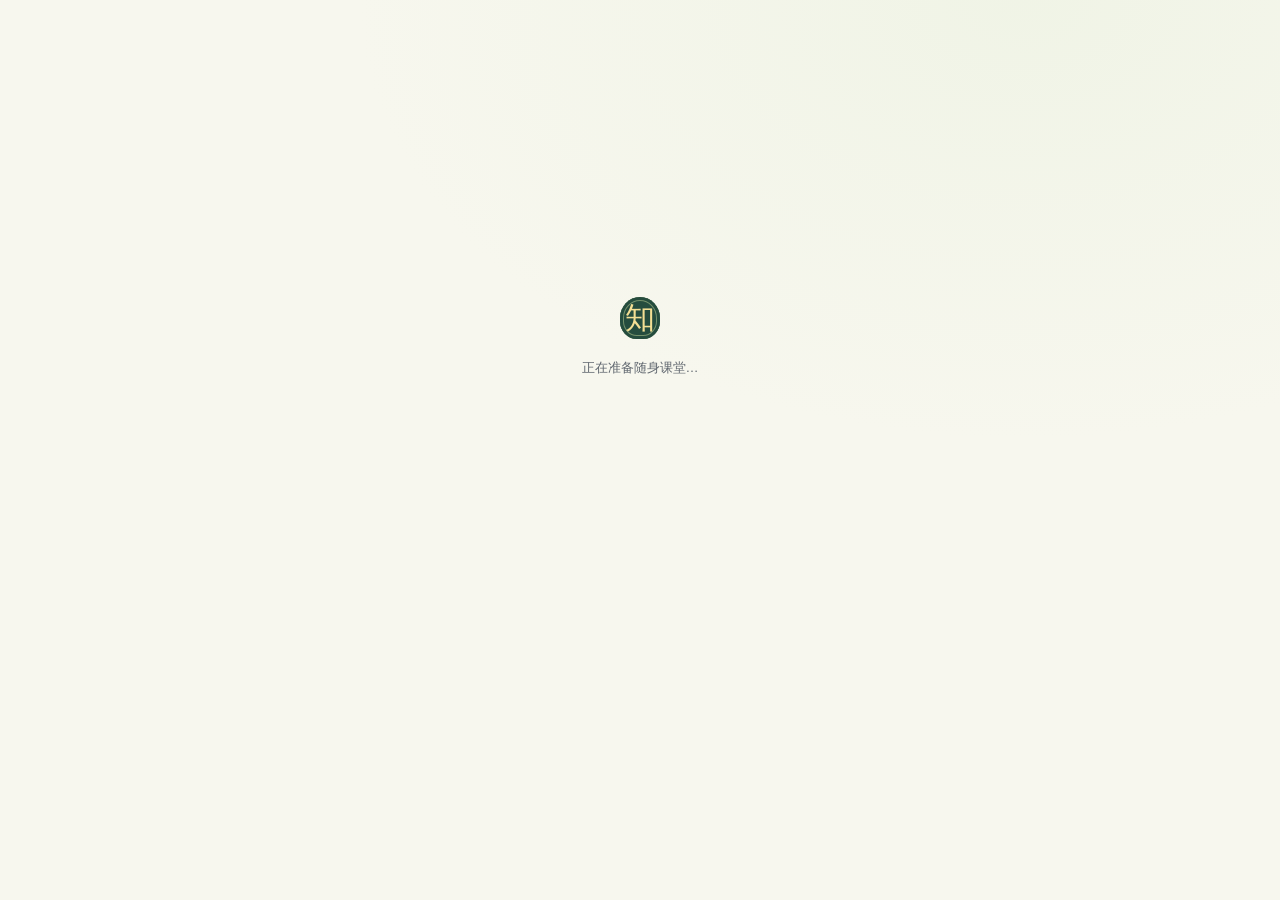
==== commit a9ee14f8: "Release 0.2.4 academy experience and richer course experiments" ====
--- a/web/mobile/index.html
+++ b/web/mobile/index.html
@@ -12,11 +12,16 @@
   <link rel="apple-touch-icon" href="./icons/icon-192.png">
   <link rel="stylesheet" href="./style.css">
   <link rel="stylesheet" href="./lesson-visuals.css">
+  <link rel="stylesheet" href="./lesson-experiments.css">
+  <link rel="stylesheet" href="./academy.css">
   <script src="./learner.js" defer></script>
   <script src="./calendar.js" defer></script>
+  <script src="./lesson-listen.js" defer></script>
+  <script src="./lesson-experiments.js" defer></script>
   <script src="./lesson-visuals.js" defer></script>
+  <script src="./academy.js" defer></script>
   <script src="./app.js" defer></script>
-  <title>知行 · 随身学习</title>
+  <title>知行 · 星灯学院</title>
 </head>
 <body>
   <div id="app" aria-busy="true"><main class="boot"><div class="brand-mark">知</div><p>正在准备随身课堂…</p></main></div>
--- a/web/mobile/academy.css
+++ b/web/mobile/academy.css
@@ -0,0 +1,27 @@
+/* 星灯学院 · bundled presentation. The learner's records remain in learner.js. */
+:root{--ink:#213c39;--muted:#64736a;--subtle:#737b70;--paper:#fffef9;--line:#e4e4d7;--green:#087f5b;--green-soft:#e6f4e8;background:#f7f7ee;color:var(--ink)}
+body{background:radial-gradient(ellipse at 80% 0,#eaf1df88,transparent 46%),#f7f7ee;line-height:1.65}
+::selection{background:#cce9c5}.app-header{max-width:1252px;padding:24px 40px;border-bottom:1px solid var(--line);margin-bottom:18px}.brand-mark{background:#254c3e;color:#f4df94;border-radius:50% 50% 42% 42%;height:42px;width:40px;font-size:30px;box-shadow:inset 0 0 0 3px #254c3e,inset 0 0 0 4px #73906a}.brand strong{font-size:21px;letter-spacing:4px}.brand small{font-size:10px;letter-spacing:1px;color:#637665}.connection-pill{font-size:11px;background:#fffef8;border-color:#dce5d3;color:#52694c;padding:7px 12px}.connection-pill::before{content:'';display:inline-block;width:6px;height:6px;border-radius:50%;background:#51a56c;margin-right:6px}
+.main{max-width:1252px;padding:18px 40px 128px}.course-main{max-width:1100px}.button{font-size:14px;border-radius:12px;min-height:44px;padding:10px 18px;font-weight:600}.button.primary{background:#087f5b;box-shadow:0 3px 0 #056747}.button.primary:hover{background:#086e50}.button.outline{border-color:#cbdac8;background:#fffffa}.button.small{font-size:13px;min-height:42px;padding:8px 14px}.button.ghost{color:#37694b;font-size:13px}.button:active{transform:translateY(1px)}
+.bottom-nav{max-width:540px;border:1px solid #dbe2d5;border-bottom:0;background:#fffef9f5;box-shadow:0 -4px 30px #284b3010;border-radius:24px 24px 0 0;padding:8px 12px max(10px,env(safe-area-inset-bottom))}.bottom-nav button{font-size:12px;border-radius:14px;padding:7px;gap:4px;color:#616b5d}.bottom-nav button.active{color:#116344;background:#e8f1dd}.nav-glyph{height:24px;width:24px}.nav-glyph svg{width:24px;height:24px}.bottom-nav b{font-size:10px;background:#17774f}.page-heading h1{font-size:32px;letter-spacing:-1px;font-weight:650}.page-heading p{font-size:14px;color:#677064}.eyebrow{font-size:11px;font-weight:600;letter-spacing:1.6px;color:#5d6e52;margin-bottom:8px}.academy-hero{display:grid;grid-template-columns:0.8fr 1.2fr;gap:42px;align-items:center}.edition-label{display:flex;gap:9px;align-items:center;font-size:10px;letter-spacing:2px;font-weight:700;color:#52704e;margin-bottom:22px}.edition-label span{color:#876212;font-size:20px}.academy-welcome h1{font-family:'Songti SC','Noto Serif CJK SC','STSong',serif;font-size:44px;line-height:1.5;font-weight:700;letter-spacing:2px}.academy-welcome h1 em{font-style:normal;color:#397b4f;position:relative;white-space:nowrap}.academy-welcome h1 em::after{content:'';position:absolute;left:0;right:0;height:7px;bottom:-3px;background:#d5df95;border-radius:60%;z-index:-1;transform:rotate(-3deg)}.academy-welcome>p{font-size:14px;line-height:2;color:#646b5d;margin-top:20px}.guide-note{display:flex;align-items:center;gap:9px;margin-top:27px}.guide-note img{flex:none;width:50px;height:60px}.guide-note strong{display:block;color:#52644c;font-size:13px;font-weight:600}.guide-note span{display:block;font-size:12px;color:#656a5d;margin-top:3px}
+.atlas{background:#eef1df;border:1px solid #dde3ce;border-radius:24px;overflow:hidden;position:relative;box-shadow:0 6px 0 #e3e7d5,0 18px 35px #424f2010;min-width:0}.atlas-caption{display:flex;justify-content:space-between;gap:12px;padding:17px 21px 2px;color:#616d4c;font-size:10px;letter-spacing:1px}.atlas-caption>span:first-child{font-weight:700}.academy-map{position:relative;aspect-ratio:5/3;isolation:isolate}.world-art{width:100%;height:100%;display:block;object-fit:contain}.map-compass{position:absolute;top:5%;right:5%;font:9px Georgia,serif;display:grid;text-align:center;color:#646c43;line-height:1}.map-compass i{font-size:31px;font-style:normal}.map-pin{position:absolute;left:var(--pin-x);top:var(--pin-y);transform:translate(-50%,-20%);display:flex;align-items:center;gap:5px;border:1px solid #fffdf7;border-radius:20px;background:#fffef5ef;color:#3b5946;box-shadow:0 3px 8px #31402e22;white-space:nowrap;padding:8px 12px;font-size:12px;min-height:44px;z-index:1}.map-pin:hover,.map-pin[aria-pressed=true]{background:#274c3d;color:#fff8dd;border-color:#f2d687;box-shadow:0 0 0 3px #e3cb7b66,0 4px 10px #31402e33}.pin-star{font-size:11px;color:#866313}.map-pin[aria-pressed=true] .pin-star{color:#f8db88}.map-pin:focus-visible{outline-offset:5px}.map-preview{display:flex;justify-content:space-between;align-items:center;gap:16px;background:#fffdf4;margin:13px;border-radius:15px;padding:15px 17px;border:1px solid #e8e8d6;min-height:98px}.realm-caption{font-size:11px;letter-spacing:.4px;color:#666c4a;display:block}.map-preview h3{font-size:15px;font-weight:600;line-height:1.65;margin-top:4px}.map-preview .button{flex:none;font-size:12px;padding:8px 13px}.academy-pulse{display:grid;grid-template-columns:repeat(3,1fr);border-top:1px solid var(--line);border-bottom:1px solid var(--line);margin:40px 0 34px;padding:15px 0}.academy-pulse>div{display:flex;justify-content:center;align-items:baseline;gap:12px;border-right:1px solid var(--line)}.academy-pulse>div:last-child{border:0}.academy-pulse strong{font:28px/1.4 Georgia,serif;color:#395c44}.academy-pulse small{font:11px system-ui;margin-left:5px;color:#606c58}.academy-pulse span{font-size:12px;color:#5e6d58}.section-heading{display:flex;justify-content:space-between;align-items:end;gap:15px;margin:33px 0 18px}.section-heading h2{font-family:'Songti SC','STSong',serif;font-size:25px;letter-spacing:.5px;font-weight:650}.section-heading .eyebrow{font-size:10px}.discovery-strip{display:grid;grid-template-columns:repeat(3,minmax(0,1fr));gap:20px}.discovery-card{text-align:left;border:1px solid #e0e3d7;border-radius:20px;background:#fffdf6;overflow:hidden;padding:0 20px 18px;display:flex;flex-direction:column;align-items:flex-start;color:var(--ink);transition:transform .2s,box-shadow .2s}.discovery-card:hover{transform:translateY(-3px);box-shadow:0 9px 20px #38432b12}.academy-art{width:100%;object-fit:contain;display:block}.discovery-card .academy-art{width:calc(100% + 40px);margin-left:-20px;aspect-ratio:16/8.5;object-fit:cover;margin-bottom:12px}.discovery-card strong{font-size:16px;line-height:1.8;font-weight:550;margin:6px 0 16px}.discovery-action{font-size:12px;color:#4b7553;margin-top:auto}.academy-method{display:grid;grid-template-columns:repeat(3,minmax(0,1fr));gap:25px;padding:26px 0;border-top:1px dashed #d7ddc7;border-bottom:1px dashed #d7ddc7}.academy-method>div{display:grid;grid-template-columns:40px 1fr;column-gap:10px;align-items:baseline}.academy-method>div>span{font:italic 25px Georgia,serif;color:#696b46;grid-row:span 2}.academy-method h3{font-size:16px;font-weight:600}.academy-method p{font-size:13px;line-height:1.9;color:#636b5a;margin-top:6px}.academy-footnote{text-align:center;font-size:11px;color:#626b5b;margin:25px auto 0;max-width:650px;line-height:1.9}.recall-invite{display:flex;gap:18px;align-items:center;background:#edf0dc;border:1px solid #d7debc;border-radius:18px;padding:22px}.recall-invite>svg{width:36px;height:36px;flex:none;color:#5d784a}.recall-invite h2{font-size:18px}.recall-invite p{font-size:13px;color:#606d51;margin-top:4px}.recall-invite .button{margin-left:auto;flex:none}.journey-card{display:grid;grid-template-columns:.8fr 1.2fr;background:#fffdf6;border:1px solid var(--line);border-radius:20px;overflow:hidden}.journey-card>img{height:100%;object-fit:cover}.journey-card>div{padding:26px}.journey-card h2{font-size:23px;margin:7px 0 10px;line-height:1.6}.journey-card p{font-size:14px;color:var(--muted)}.journey-records{display:flex;flex-wrap:wrap;gap:8px;font-size:11px;color:#646b5f;margin:16px 0}.journey-records span{background:#f2f3e8;padding:4px 8px;border-radius:6px}.journey-records .recorded{background:#e0f0dd;color:#376945}
+.view-switch{display:inline-flex;background:#e9eddf;border-radius:12px;padding:4px;margin-bottom:20px;gap:4px}.view-switch button{display:flex;align-items:center;gap:8px;background:transparent;color:#606c58;padding:10px 18px;border-radius:9px;min-height:44px;font-size:13px}.view-switch svg{width:18px;height:18px}.view-switch button[aria-pressed=true]{background:#fffef9;color:#375f42;box-shadow:0 2px 5px #4b5e2410}.academy-library>.atlas{max-width:850px;margin:auto}.subject-filters{gap:9px;margin:17px 0}.button.chip{font-size:12px;min-height:40px;padding:8px 13px;border-color:#dce1ce;color:#5f6d57}.button.chip.active{background:#e5eed9;border-color:#8aa273;color:#305b39}.search{font-size:14px;border-color:var(--line);background:#fffdf7;border-radius:13px;padding:14px 17px;margin-bottom:18px;color:var(--ink)}.search-status:empty{display:none}.search-status{font-size:12px;color:var(--muted);margin-bottom:14px}.course-grid{grid-template-columns:repeat(3,minmax(0,1fr));gap:22px}.course-card{border-radius:20px;background:#fffdf7;border-color:var(--line);display:flex;flex-direction:column}.course-cover{position:relative;background:#eef0e3}.course-cover .academy-art{aspect-ratio:16/9;object-fit:cover}.cover-realm{position:absolute;bottom:12px;left:16px;background:#fffdf3ee;border:1px solid #fff9e4;padding:3px 10px;border-radius:15px;font-size:11px;color:#3e6049}.course-card-copy{padding:21px;flex:1;display:flex;flex-direction:column}.course-card-meta{font-size:11px;color:#636c59}.course-card h2{font-size:19px;line-height:1.65;color:var(--ink);font-weight:600;margin-top:10px}.course-card p{font-size:13px;color:#646b5b;-webkit-line-clamp:unset;display:block;line-height:1.9;margin:10px 0 16px}.course-tools{display:flex;flex-wrap:wrap;gap:10px;font-size:11px;color:#596f4e;margin-top:auto}.course-card-bottom{border-top:1px dashed #dfe3d3;padding-top:16px;margin-top:18px}.course-card-bottom>span{font-size:11px}.tone-violet{--realm-accent:#78639f}.tone-blue{--realm-accent:#587ca6}.tone-rose{--realm-accent:#ae7180}.tone-amber{--realm-accent:#9f7f36}.tone-mint{--realm-accent:#4a8770}
+.course-topline{margin-bottom:17px}.course-banner{display:grid;grid-template-columns:1.6fr 1fr;background:#f0f0df;border:1px solid #dfe3cf;border-radius:22px;overflow:hidden;margin-bottom:20px;align-items:center}.course-banner-copy{padding:27px}.course-banner h1{font-family:'Songti SC','STSong',serif;font-size:29px;line-height:1.6;margin:8px 0 10px;font-weight:650}.course-banner p{font-size:14px;color:#626c57;line-height:1.9}.course-banner .academy-art{height:100%;object-fit:cover}.course-badges{display:flex;flex-wrap:wrap;gap:9px;margin-top:17px;align-items:center}.course-badges>span{font-size:11px;color:#5d6d52}.quest-brief{display:flex;gap:12px;background:#f7f4e7;border:1px solid #e6dec0;border-radius:12px;padding:15px 17px;margin-bottom:20px;align-items:center}.quest-brief>img{width:42px;height:50px;object-fit:contain;flex:none}.quest-brief strong{display:block;font-size:13px;font-weight:600;color:#5a6e4c}.quest-brief p{font-size:14px;line-height:1.8;margin-top:3px;color:#606c57}.lesson-nav{background:#e9eddf;padding:6px;gap:6px;border-radius:14px;scrollbar-width:thin}.lesson-tab{padding:11px 13px;font-size:13px;min-height:44px;display:flex;gap:8px;align-items:center;color:#616c54}.lesson-tab>span{font:12px Georgia,serif;color:#616c50}.lesson-tab.active{background:#fffef9;box-shadow:0 2px 6px #52633b0d;color:#346242}.lesson-content.panel{padding:27px;border-radius:21px;background:#fffef9;border-color:var(--line)}.panel{background:#fffef9;border-color:var(--line);border-radius:18px}.prose,.idea p{font-size:15px;color:#5e6d5b;line-height:2}.steps,.acceptance ul{font-size:14px;color:#65725c;line-height:2}.helper{font-size:12px;color:#636b5a}.textarea{font-size:14px;color:var(--ink);border-color:#d8dfcb;background:#fffffc;border-radius:12px}.field-label{font-size:15px;color:#4d664c}.subject-label,.tag{font-size:12px}.lesson-content h2{font-size:23px;line-height:1.7}.lesson-content h3{font-size:18px}.lesson-content h4{font-size:14px}.question-item>p,.answer-box p{font-size:15px;color:#5e6d5b}.lesson-fold summary{font-size:14px}.lesson-fold{border-color:#e0e4d5}.lesson-hook{margin-bottom:18px}.listen-panel{background:#f1f6e7;border-color:#d7e5c5;border-radius:14px}.listen-panel>summary{padding:16px;font-size:14px;color:#486849}.listen-panel>summary>span:last-child{font-size:12px}.narration-card{border-radius:13px}.lab-invite{padding:22px;background:#eff4df;border:1px solid #d7e0bd;border-radius:17px;margin:20px 0}.lab-invite h3{margin:8px 0;font-size:21px}.lab-invite p{font-size:14px;line-height:1.9;color:#616c50;margin:9px 0 17px}.lab-invite .eyebrow{color:#56703b}.settings-fields label,.queue-item>span{font-size:14px}.rating{font-size:14px;min-height:52px}.rating small{font-size:11px}.privacy-note{font-size:12px}.lesson-pager>span{font-size:12px}.course-main .lesson-video{max-height:480px}.lesson-content .visual-step-caption,.lesson-content .visual-step-note{font-size:14px}.academy-art{pointer-events:none}
+@media(min-width:1100px){.academy-home .academy-hero{min-height:450px}.academy-library .page-heading{margin-bottom:24px}}
+@media(max-width:950px){.academy-hero{grid-template-columns:.85fr 1.15fr;gap:24px}.academy-welcome h1{font-size:34px}.main{padding-left:25px;padding-right:25px}.app-header{padding-left:25px;padding-right:25px}.map-preview{flex-wrap:wrap}.map-preview .button{margin-left:auto}.course-grid{grid-template-columns:repeat(2,minmax(0,1fr))}.course-card h2{font-size:18px}.map-pin{font-size:11px;padding:6px 8px;min-height:40px}.atlas-caption{font-size:9px;padding:14px 15px 0}.atlas-caption>span:last-child{letter-spacing:0}.discovery-card{padding-left:15px;padding-right:15px}.discovery-card .academy-art{width:calc(100% + 30px);margin-left:-15px}.discovery-card strong{font-size:14px}.academy-method{gap:12px}.academy-method>div{grid-template-columns:30px 1fr}.academy-method h3{font-size:15px}}
+@media(max-width:640px){.app-header{padding:17px 20px;margin-bottom:0}.brand strong{font-size:18px}.brand small{font-size:8px;letter-spacing:.5px}.brand-mark{height:37px;width:35px;font-size:26px}.connection-pill{font-size:10px;padding:6px 9px}.main{padding:22px 18px 113px}.academy-hero{grid-template-columns:1fr;gap:22px}.edition-label{font-size:9px;letter-spacing:1.4px;margin-bottom:12px}.edition-label span{font-size:15px}.academy-welcome{padding:0 5px}.academy-welcome h1{font-size:34px;line-height:1.5;letter-spacing:1px}.academy-welcome>p{font-size:13px;line-height:1.9;margin-top:12px}.academy-welcome>p br{display:none}.guide-note{margin-top:13px;gap:8px}.guide-note img{width:40px;height:46px}.guide-note strong{font-size:12px}.guide-note span{font-size:11px}.atlas{border-radius:20px;box-shadow:0 5px 0 #e3e7d5}.atlas-caption{padding:13px 13px 0;font-size:9px;letter-spacing:.5px}.academy-map{margin:4px 0 0;aspect-ratio:5/3}.map-pin{font-size:10px;padding:6px 8px;min-height:44px;gap:3px}.pin-star{font-size:9px}.map-preview{padding:13px;margin:12px 9px 9px;gap:11px;flex-wrap:nowrap;min-height:106px}.map-preview h3{font-size:13px;margin-top:5px}.map-preview .realm-caption{font-size:9px}.map-preview .button{font-size:11px;padding:8px 10px;min-width:76px}.map-compass{font-size:7px;right:3%;top:2%}.map-compass i{font-size:22px}.academy-pulse{margin:30px 0 26px;padding:13px 0}.academy-pulse>div{flex-direction:column;align-items:center;gap:0}.academy-pulse strong{font-size:25px}.academy-pulse span{font-size:11px}.academy-pulse small{font-size:10px}.section-heading{margin:28px 0 16px;gap:8px}.section-heading h2{font-size:22px}.section-heading .eyebrow{font-size:9px;letter-spacing:1px}.section-heading .button{font-size:11px;flex:none}.discovery-strip{display:flex;overflow:auto;scroll-snap-type:x mandatory;gap:12px;padding-bottom:7px}.discovery-card{flex:0 0 74%;scroll-snap-align:start;min-width:0}.discovery-card strong{font-size:16px}.discovery-card .academy-art{aspect-ratio:16/8}.academy-method{grid-template-columns:1fr;gap:22px;padding:23px 5px}.academy-method>div{grid-template-columns:36px 1fr;column-gap:12px}.academy-method h3{font-size:16px}.academy-method p{font-size:13px;margin-top:3px}.academy-footnote{font-size:11px;margin-top:21px;text-align:left}.recall-invite{flex-wrap:wrap;padding:18px;gap:12px}.recall-invite>svg{display:none}.recall-invite h2{font-size:18px}.recall-invite p{font-size:13px}.recall-invite .button{margin-left:0}.journey-card{grid-template-columns:1fr}.journey-card>img{height:auto;max-height:210px}.journey-card>div{padding:22px}.journey-card h2{font-size:21px}.page-heading{margin:0 0 18px}.page-heading h1{font-size:27px;line-height:1.5;letter-spacing:0}.page-heading p{font-size:13px}.view-switch{display:flex;width:100%;margin-bottom:20px}.view-switch button{flex:1;justify-content:center;font-size:13px}.course-grid{grid-template-columns:1fr;gap:20px}.course-card h2{font-size:21px}.course-card-copy{padding:20px}.course-card p{font-size:14px}.course-card-meta,.course-tools{font-size:12px}.course-card-bottom>span{font-size:12px}.course-cover .academy-art{aspect-ratio:16/8.5}.subject-filters{flex-wrap:nowrap;overflow:auto;padding-bottom:5px}.button.chip{flex:none;font-size:12px}.search{font-size:14px}.bottom-nav{width:100%;max-width:none;border-radius:18px 18px 0 0}.bottom-nav button{font-size:11px;padding:6px}.course-topline{margin-top:-5px}.course-topline .subject-label{font-size:11px}.course-banner{grid-template-columns:1fr;margin-bottom:17px;border-radius:18px}.course-banner-copy{padding:22px 20px}.course-banner h1{font-size:26px;line-height:1.6}.course-banner p{font-size:13px}.course-banner .academy-art{display:none}.course-badges{margin-top:15px}.course-badges>span{font-size:11px}.course-badges .button{font-size:12px}.lesson-nav{margin-left:-3px;margin-right:-3px}.lesson-tab{font-size:12px;padding:10px;gap:6px;min-height:44px}.lesson-tab>span{font-size:11px}.lesson-content.panel{padding:19px 14px;border-radius:17px}.lesson-content h2{font-size:21px}.lesson-content h3{font-size:18px}.lesson-content h4{font-size:14px}.steps,.prose{font-size:14px;line-height:2}.helper{font-size:12px}.quest-brief{padding:13px 12px;align-items:flex-start;gap:9px}.quest-brief>img{width:32px;height:40px}.quest-brief strong{font-size:12px}.quest-brief p{font-size:13px}.listen-panel>summary{font-size:13px;padding:14px 12px}.listen-panel>summary>span:last-child{font-size:11px}.lab-invite{padding:18px 15px}.lab-invite h3{font-size:20px}.lesson-pager{flex-wrap:wrap}.lesson-pager .button{font-size:12px;min-height:44px}.lesson-pager>span{font-size:11px}.field-label{font-size:14px}.panel{padding:21px 18px}.answer-box p,.question-item>p{font-size:14px}}
+@media(max-width:350px){.main{padding-left:12px;padding-right:12px}.app-header{padding-left:14px;padding-right:14px}.brand small{font-size:7px}.connection-pill{font-size:9px}.academy-welcome h1{font-size:30px}.map-pin{padding:6px;font-size:9px}.map-preview{flex-wrap:wrap}.map-preview .button{margin-left:0}.course-card h2{font-size:19px}}
+@media(prefers-reduced-motion:reduce){*{animation:none!important;transition:none!important;scroll-behavior:auto!important}}
+@media(min-width:1000px){.bottom-nav{position:absolute;top:23px;bottom:auto;width:420px;max-width:420px;padding:4px;background:transparent;border:0;box-shadow:none;backdrop-filter:none;border-radius:0}.bottom-nav button{flex-direction:row;justify-content:center;gap:9px;font-size:13px;padding:10px 12px}.bottom-nav .nav-glyph{width:20px;height:20px}.bottom-nav .nav-glyph svg{width:20px;height:20px}.bottom-nav b{right:4%;top:0}.main{padding-bottom:60px}}
+
+/* Each classroom has its own atmosphere while navigation stays familiar. */
+.learn-page.tone-violet{--realm-accent:#695098;--realm-paper:#f0ebfa;--realm-line:#dcd0ef}
+.learn-page.tone-blue{--realm-accent:#315e83;--realm-paper:#e8f0f8;--realm-line:#cbdde9}
+.learn-page.tone-rose{--realm-accent:#934d66;--realm-paper:#fcecee;--realm-line:#efd2db}
+.learn-page.tone-amber{--realm-accent:#86662d;--realm-paper:#fbf1d9;--realm-line:#e7d8af}
+.learn-page.tone-mint{--realm-accent:#77613b;--realm-paper:#f1eddc;--realm-line:#ddd3b4}
+.learn-page .course-banner,.learn-page .quest-brief{background:var(--realm-paper);border-color:var(--realm-line)}
+.learn-page .course-banner .realm-caption,.learn-page .quest-brief strong{color:var(--realm-accent)}
+.learn-page .lesson-nav{background:var(--realm-paper)}
+.learn-page .lesson-tab.active{color:var(--realm-accent)}
+.learn-page .lesson-content.panel{border-top:4px solid var(--realm-line)}
